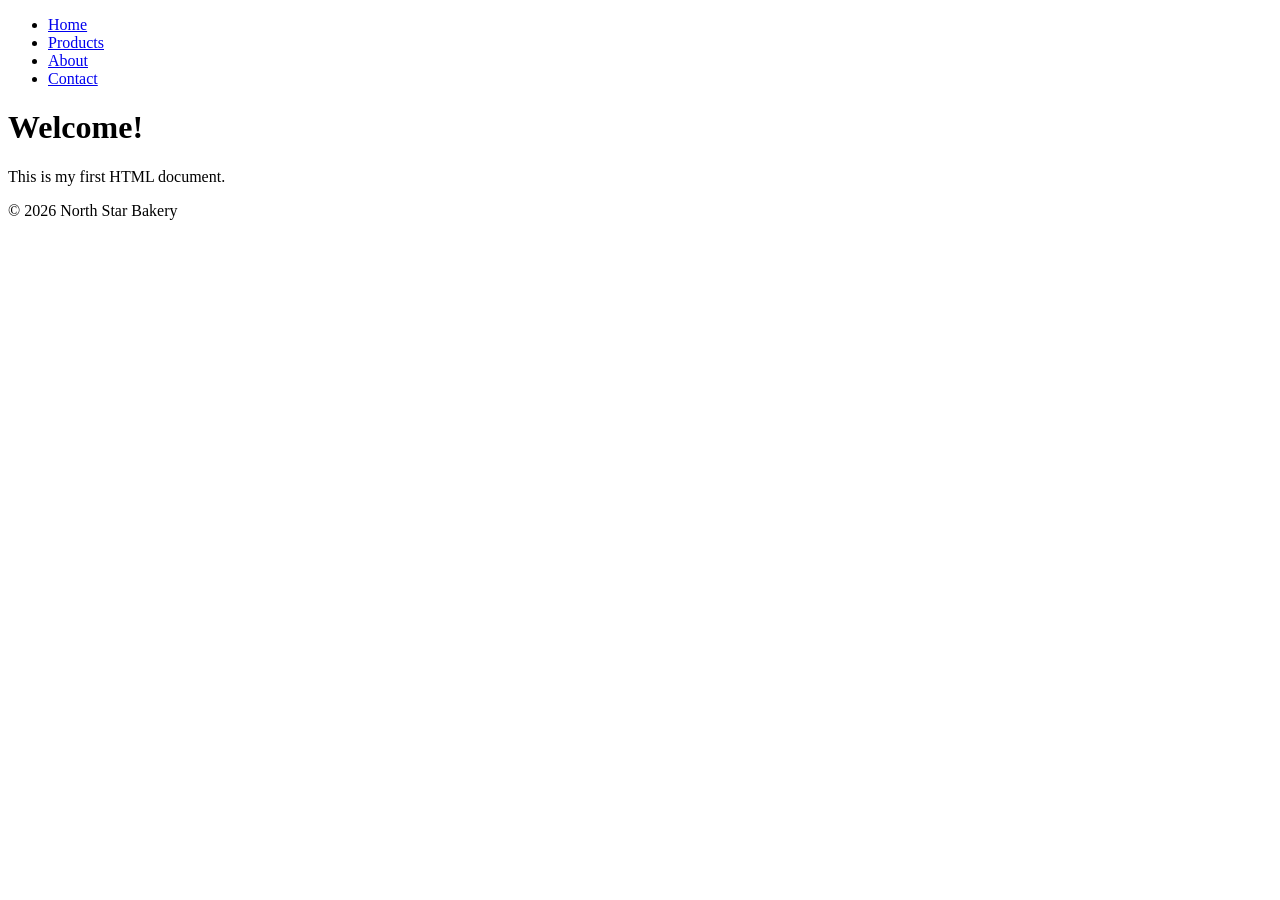
==== about.html @ 476aa755 "Update navigation" ====
<!DOCTYPE html>
<html lang="en">
<head>
    <meta charset="UTF-8">
    <meta name="viewport" content="width=device-width, initial-scale=1.0">
    <title>My First Web Page</title>
        <nav>
    <ul>
        <li><a href="index.html">Home</a></li>
        <li><a href="products.html">Products</a></li>
        <li><a href="about.html">About</a></li>
        <li><a href="contact.html">Contact</a></li>
    </ul>
</nav>
</head>
<body>
    <h1>Welcome!</h1>

    <p>This is my first HTML document.</p>
</body>
</html>
<footer>
    <p>&copy; 2026 North Star Bakery</p>
</footer>
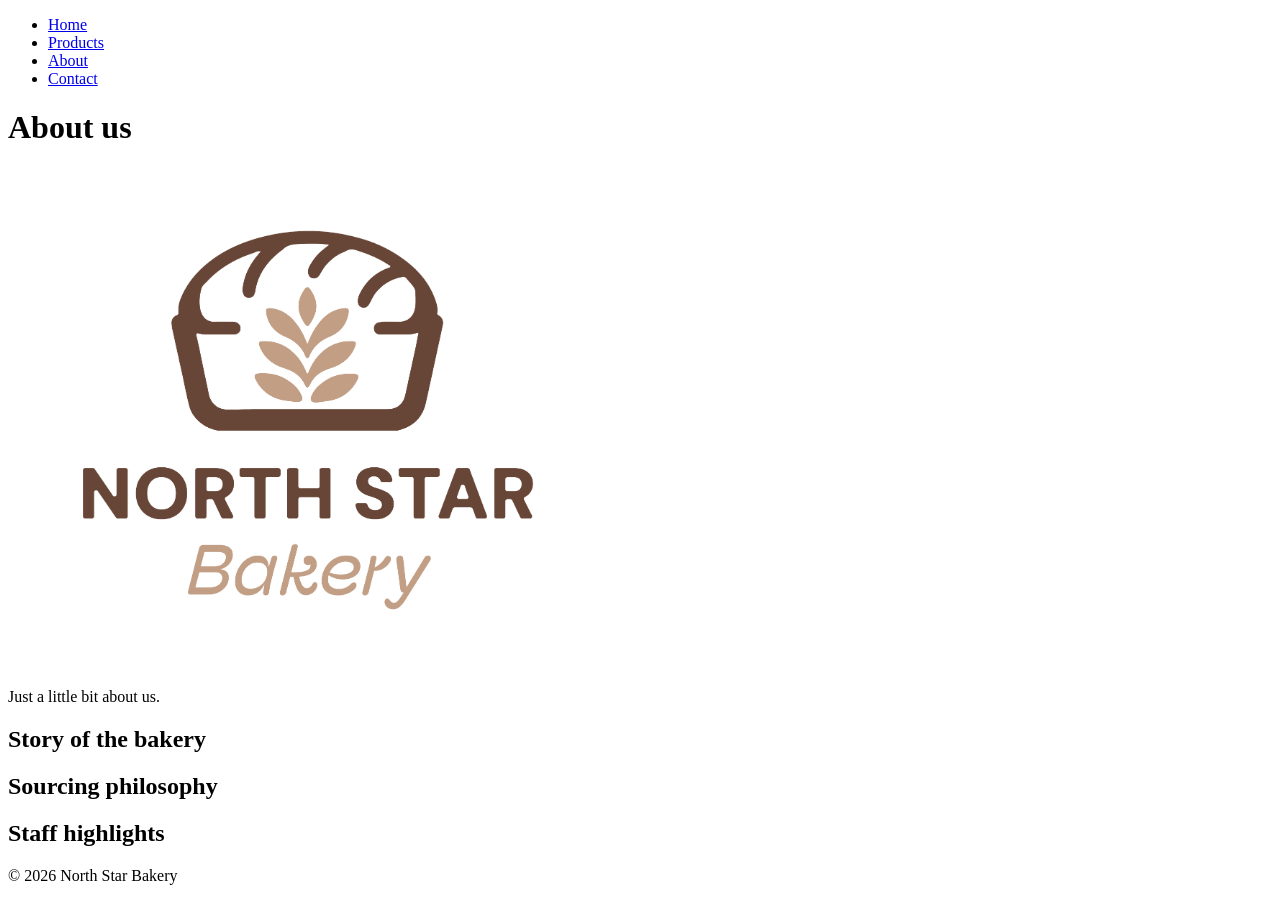
==== commit 63f0e20d: "updated changes" ====
--- a/about.html
+++ b/about.html
@@ -15,9 +15,12 @@
 </nav>
 </head>
 <body>
-    <h1>Welcome!</h1>
-
-    <p>This is my first HTML document.</p>
+    <h1>About us</h1>
+<img src="images/bakery-logo_c.png" alt="an outline of a loaf of bread representing the logo of North Star Bakery" width = "600" height="500">
+    <p>Just a little bit about us.</p>
+    <h2>Story of the bakery</h2>
+    <h2>Sourcing philosophy</h2>
+    <h2>Staff highlights</h2>
 </body>
 </html>
 <footer>
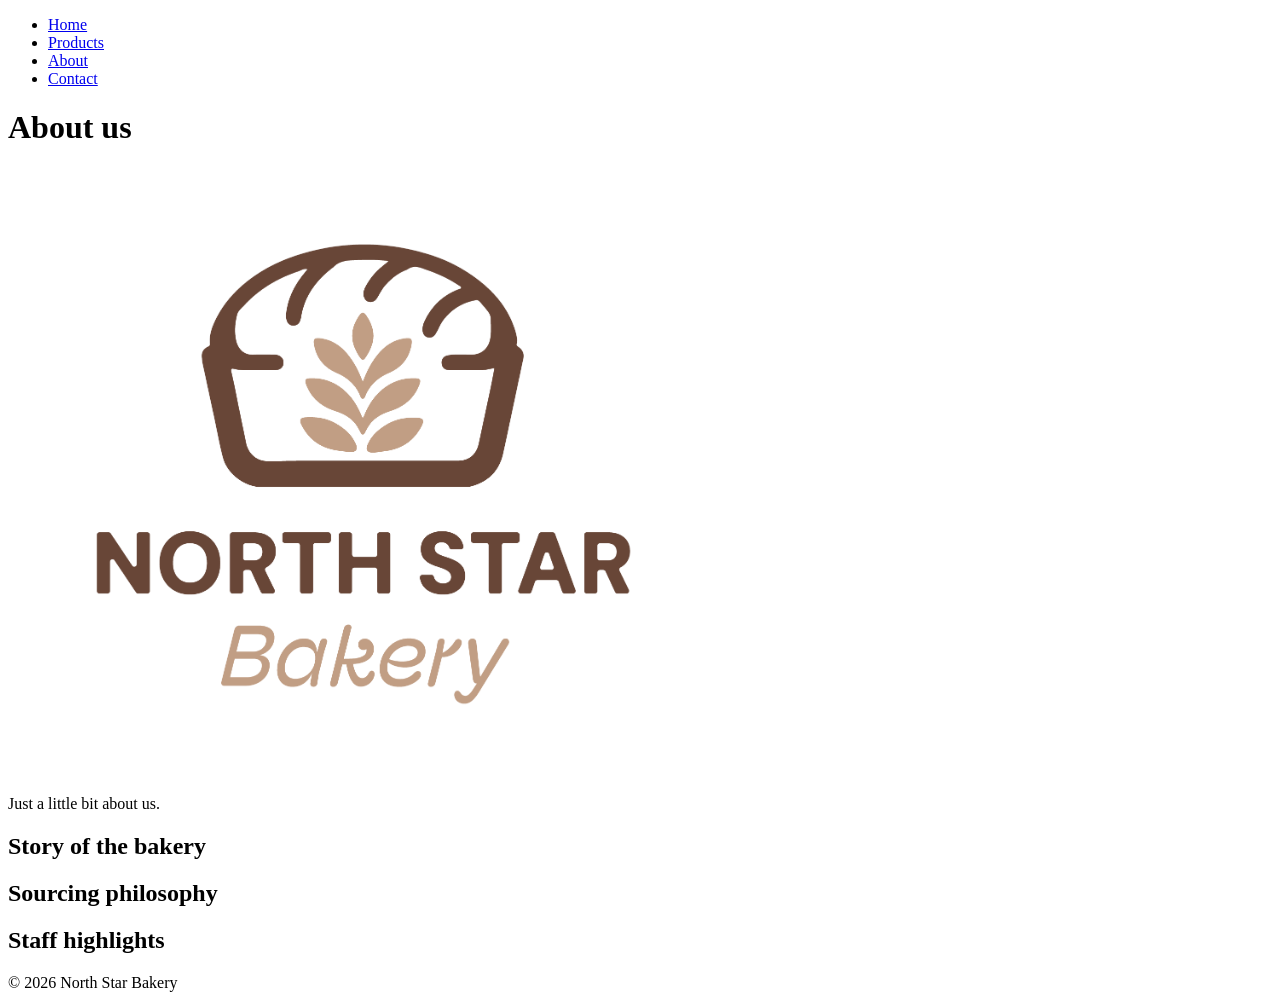
==== commit 25b945ff: "changes" ====
--- a/about.html
+++ b/about.html
@@ -16,7 +16,11 @@
 </head>
 <body>
     <h1>About us</h1>
-<img src="images/bakery-logo_c.png" alt="an outline of a loaf of bread representing the logo of North Star Bakery" width = "600" height="500">
+<img src="images/bakery-logo_c.png" 
+srcset="images/bakery-logo_c.png 100w,
+images/bakery-logo_c.png 600w"
+sizes="20vw"
+alt="an outline of a loaf of bread representing the logo of North Star Bakery" >
     <p>Just a little bit about us.</p>
     <h2>Story of the bakery</h2>
     <h2>Sourcing philosophy</h2>
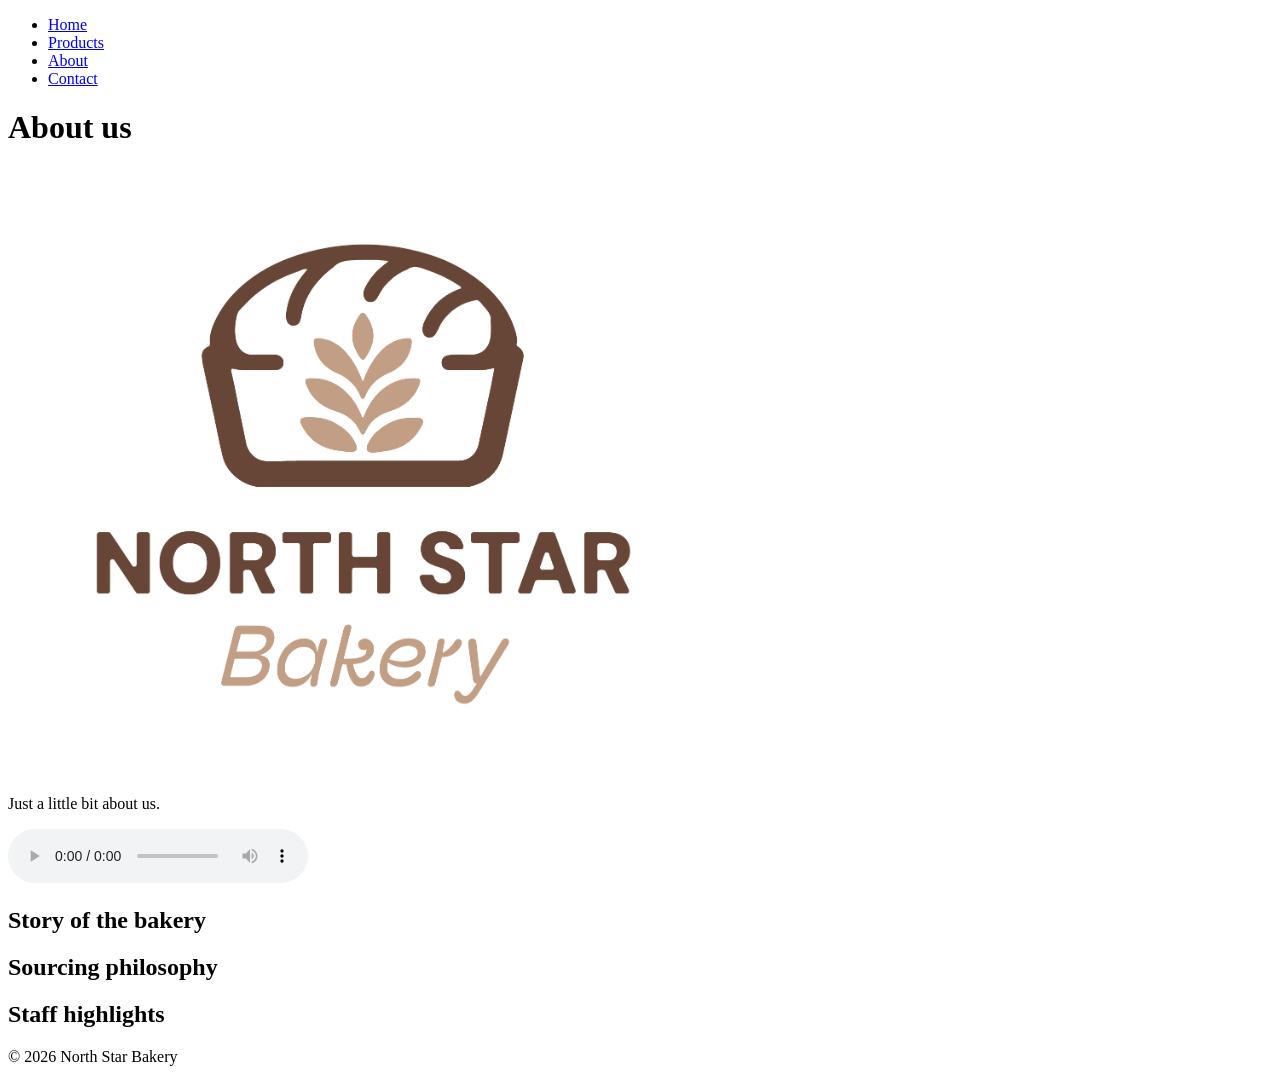
==== commit 8ff7c574: "added audio" ====
--- a/about.html
+++ b/about.html
@@ -21,7 +21,12 @@
 images/bakery-logo_c.png 600w"
 sizes="20vw"
 alt="an outline of a loaf of bread representing the logo of North Star Bakery" >
-    <p>Just a little bit about us.</p>
+<p>Just a little bit about us.</p> 
+<audio controls>
+        <source src="audio/bakery-welcome_c.mp3" type="audio/mp3">
+        Your browser does not support the audio element.
+        <a href="audio/bakery-welcome_c">Download the audio file</a>
+    </audio>
     <h2>Story of the bakery</h2>
     <h2>Sourcing philosophy</h2>
     <h2>Staff highlights</h2>
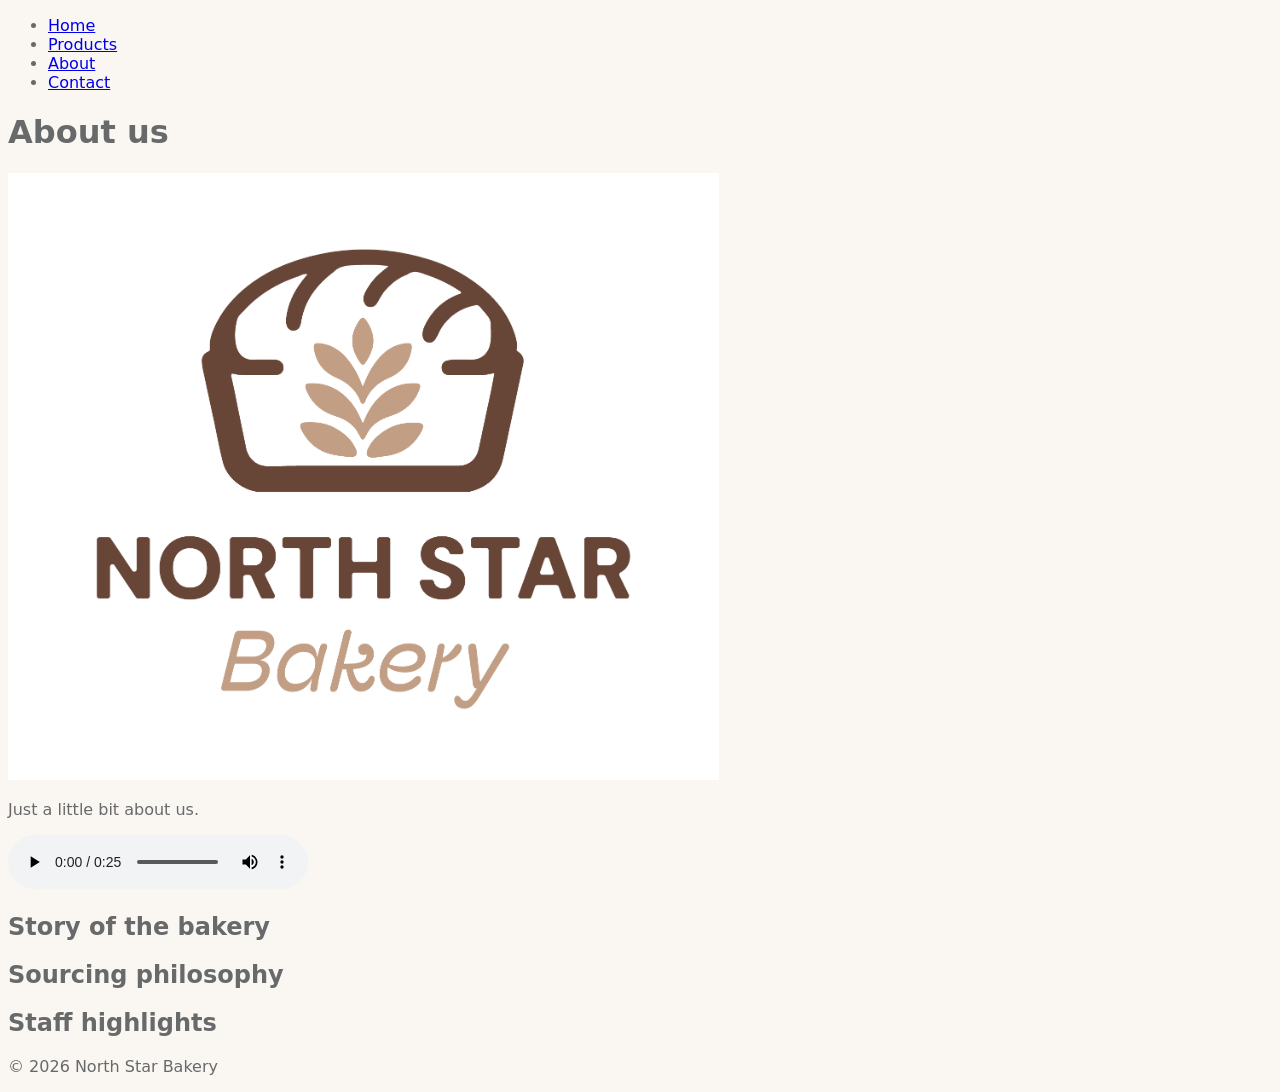
==== commit aa22867d: "added color and font" ====
--- a/about.html
+++ b/about.html
@@ -4,6 +4,10 @@
 <head>
     <meta charset="UTF-8">
     <meta name="viewport" content="width=device-width, initial-scale=1.0">
+    <link rel="preconnect" href="https://fonts.googleapis.com">
+    <link rel="preconnect" href="https://fonts.gstatic.com" crossorigin>
+    <link href="https://fonts.googleapis.com/css2?family=Montserrat:ital,wght@0,100..900;1,100..900&display=swap" rel="stylesheet">
+    <link rel="stylesheet" href="css/styles.css">
     <title>My First Web Page</title>
         <nav>
     <ul>
--- a/css/styles.css
+++ b/css/styles.css
@@ -0,0 +1,12 @@
+/* possibly adding another color to the headers
+h1 {
+color: #86888a;
+} */
+
+/* Global background */
+body {
+  background-color: #FAF7F2;
+  color: #68696b; /* optional: dark text to keep contrast */
+  font-family: system-ui, -apple-system, BlinkMacSystemFont, "Segoe UI", sans-serif;
+}
+
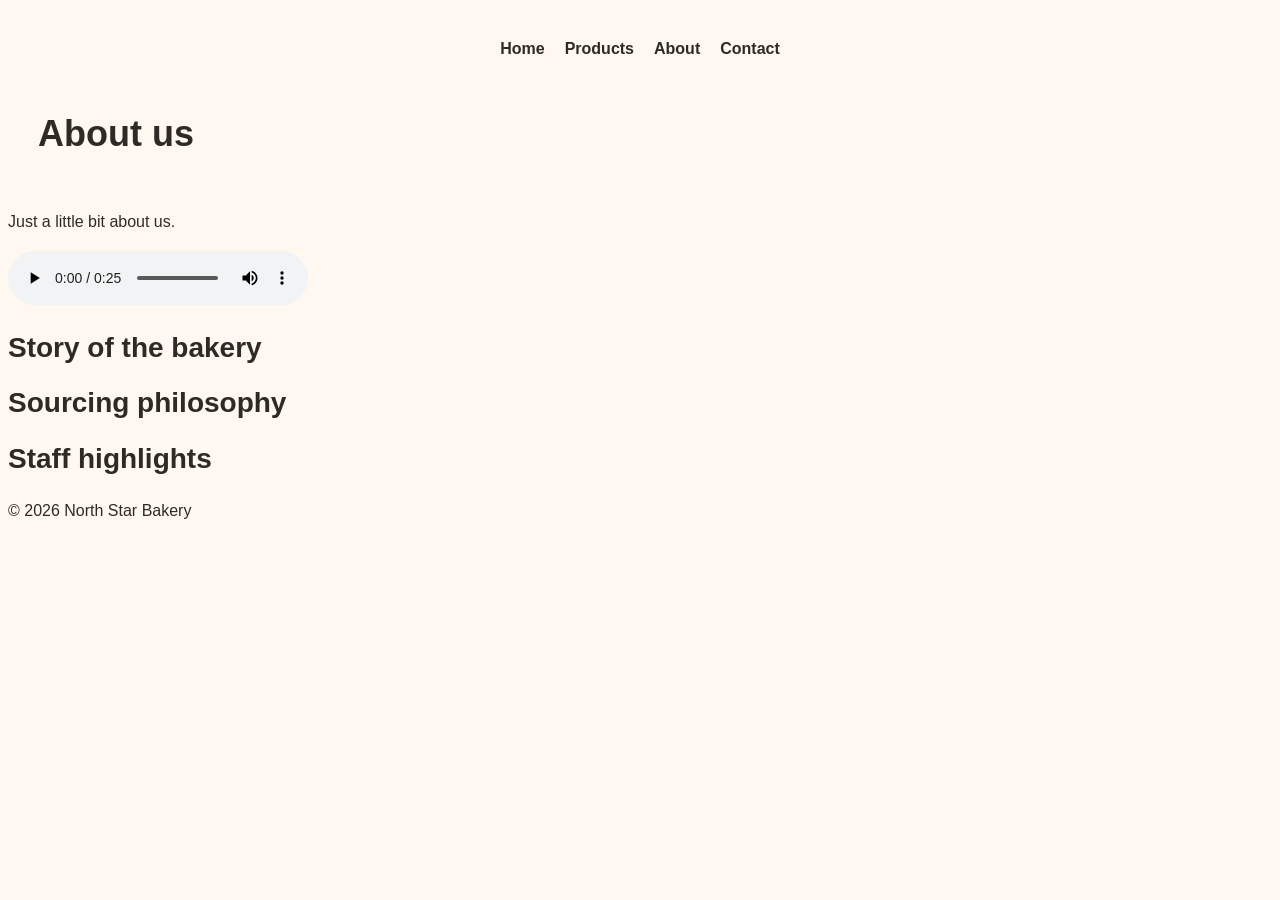
==== commit 411ebcd6: "added styles" ====
--- a/about.html
+++ b/about.html
@@ -9,7 +9,10 @@
     <link href="https://fonts.googleapis.com/css2?family=Montserrat:ital,wght@0,100..900;1,100..900&display=swap" rel="stylesheet">
     <link rel="stylesheet" href="css/styles.css">
     <title>My First Web Page</title>
-        <nav>
+
+</head>
+<body>
+<nav>
     <ul>
         <li><a href="index.html">Home</a></li>
         <li><a href="products.html">Products</a></li>
@@ -17,14 +20,7 @@
         <li><a href="contact.html">Contact</a></li>
     </ul>
 </nav>
-</head>
-<body>
     <h1>About us</h1>
-<img src="images/bakery-logo_c.png" 
-srcset="images/bakery-logo_c.png 100w,
-images/bakery-logo_c.png 600w"
-sizes="20vw"
-alt="an outline of a loaf of bread representing the logo of North Star Bakery" >
 <p>Just a little bit about us.</p> 
 <audio controls>
         <source src="audio/bakery-welcome_c.mp3" type="audio/mp3">
--- a/css/styles.css
+++ b/css/styles.css
@@ -3,10 +3,79 @@
 color: #86888a;
 } */
 
+
 /* Global background */
 body {
-  background-color: #FAF7F2;
-  color: #68696b; /* optional: dark text to keep contrast */
-  font-family: system-ui, -apple-system, BlinkMacSystemFont, "Segoe UI", sans-serif;
+  background-color: #FFF8F0;
+  color: #2F2A26; /* optional: dark text to keep contrast */
+  font-family: "Montserrat", sans-serif;
 }
 
+h1 {
+font-size: 36px;
+font-weight: 700;
+line-height: 1.2;
+padding: 30px;
+}
+
+h2 {
+font-size: 28px;
+font-weight: 600;
+}
+
+p {
+font-size: 16px;
+font-weight: 400;
+line-height: 1.6;
+}
+
+nav ul {
+    display: flex;
+    justify-content: center;   
+    margin-top: 40px;  
+    gap: 20px;
+    list-style: none;
+    padding: 0;
+}
+
+nav a {
+    color: #2F2A26;
+    text-decoration: none;
+    font-weight: 600;
+    font-family: "Montserrat", sans-serif;the 
+}
+
+.right-img {
+    display: block;
+    margin-left: auto;
+    margin-right: 0;
+    max-width: 600px;
+}
+
+.center-img {
+    display: block;
+    margin: 0 auto;
+    max-width: 90%;
+}
+
+.goodies {
+   display: flex;
+    justify-content: flex-end;   
+    align-items: center;         
+    gap: 20px;                  
+    padding: 30px; 
+}
+.items {
+   display: flex;
+    justify-content: flex-end;   
+    align-items: center;         
+    gap: 30px;                  
+    padding: 60px; 
+}
+
+@media (max-width: 600px) {
+    nav ul {
+        flex-direction: column;
+        gap: 10px;
+    }
+}
